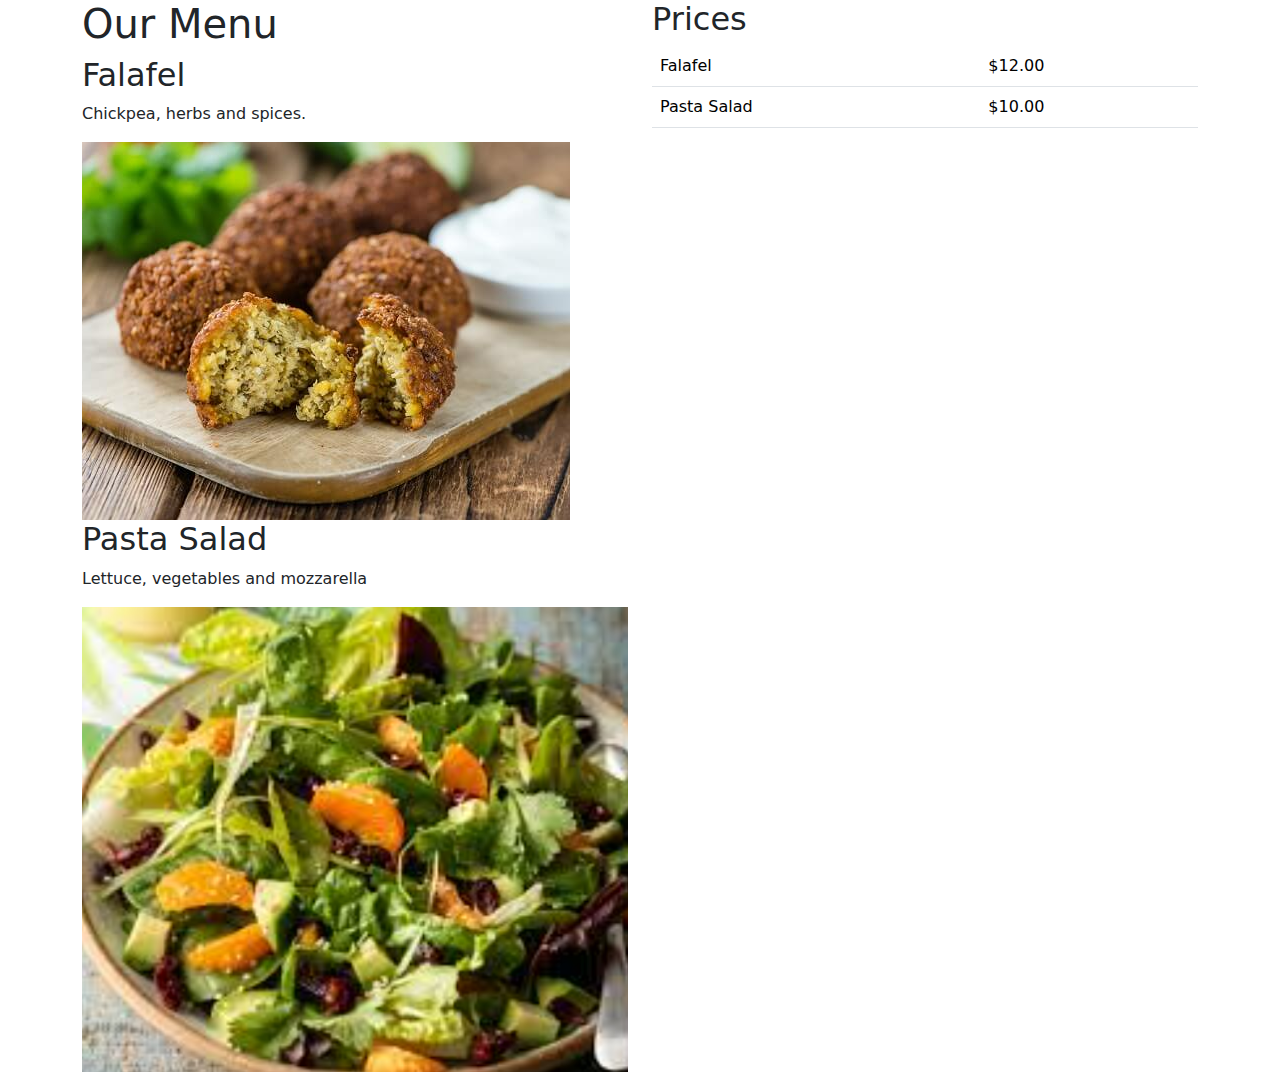
==== Bootstrap/index.html @ 8cad1a7d "bootstrap" ====
<!DOCTYPE html>
<html>
    <head>
        <title>My Website</title>
        <link href="https://cdn.jsdelivr.net/npm/bootstrap@5.1.3/dist/css/bootstrap.min.css" rel="stylesheet">
    </head>

    <body>
        
       <div class="container">
            <div class="row">
                <div class="col-12 col-lg-6"> 
                    <h1>Our Menu</h1>
                    <h2>Falafel</h2>
                    <p>Chickpea, herbs and spices.</p>
                    <img src="falafel.png" class="img-fluid"/>
                    <h2>Pasta Salad</h2>
                    <p>Lettuce, vegetables and mozzarella</p>
                    <img src="salad.png" class="img-fluid"/>
                </div>
                <div class="col-12 col-lg-6">
                    <h2>Prices</h2>
                    <table class="table">
                        <tr>
                            <td>Falafel</td>
                            <td>$12.00</td>
                        </tr>
                        <tr>
                            <td>Pasta Salad</td>
                            <td>$10.00</td>
                        </tr>
                    </table>
                </div>
            </div>
       </div>
        <script src="https://cdn.jsdelivr.net/npm/bootstrap@5.1.3/dist/js/bootstrap.min.js"></script>
    </body>
</html>
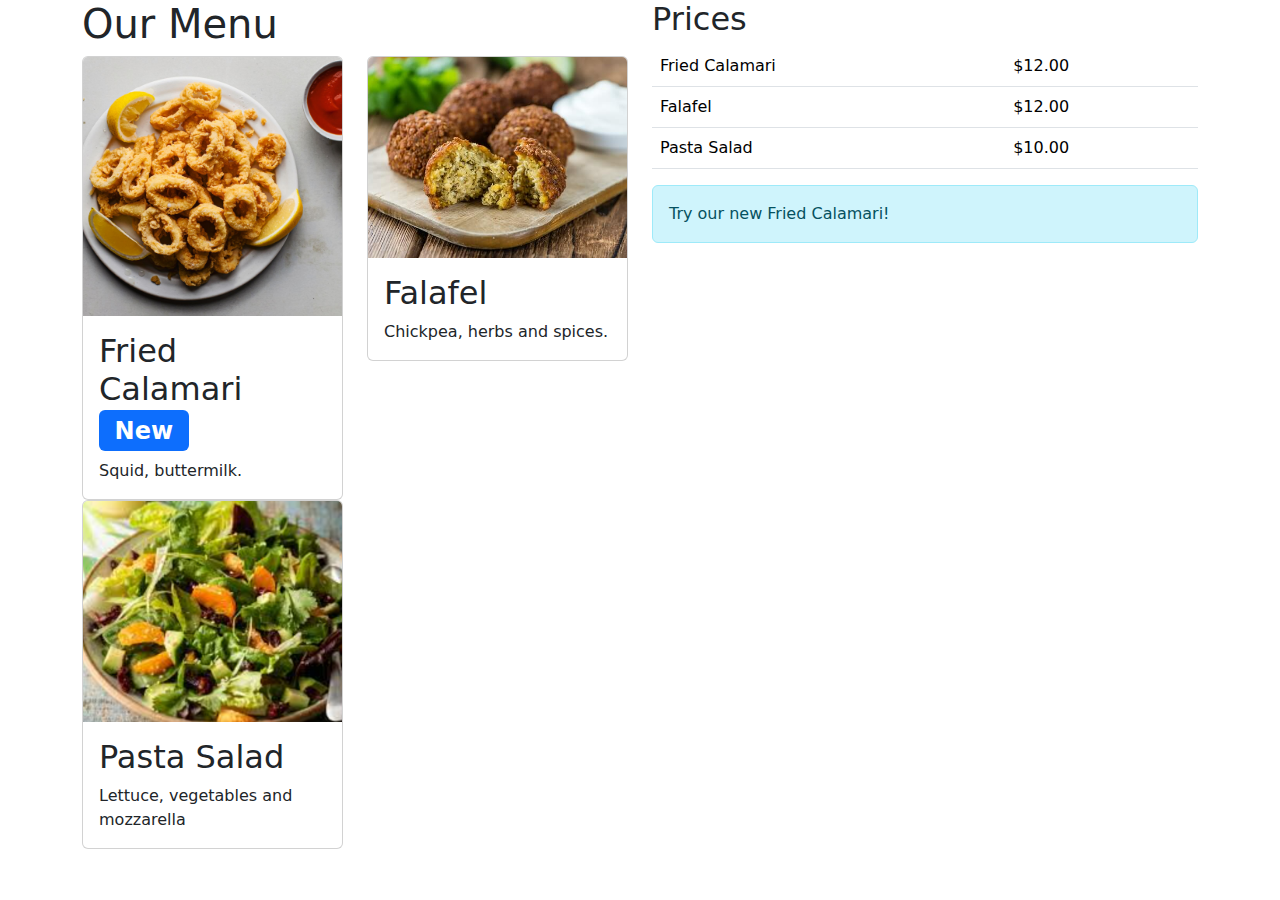
==== commit 0e9e104b: "little lemon website updated with cards!" ====
--- a/Bootstrap/index.html
+++ b/Bootstrap/index.html
@@ -11,16 +11,49 @@
             <div class="row">
                 <div class="col-12 col-lg-6"> 
                     <h1>Our Menu</h1>
-                    <h2>Falafel</h2>
-                    <p>Chickpea, herbs and spices.</p>
-                    <img src="falafel.png" class="img-fluid"/>
-                    <h2>Pasta Salad</h2>
-                    <p>Lettuce, vegetables and mozzarella</p>
-                    <img src="salad.png" class="img-fluid"/>
+                    <div class="row">
+                        <div class="col-12 col-lg-6">
+                            <div class="card">
+                                <img src="calamari.jpg" class="card-img-top"/>
+                                <div class="card-body">
+                                    <h2 class="card-title">Fried Calamari<span class="badge bg-primary">New</span></h2>
+                                    <p class="card-text">Squid, buttermilk.</p>
+                                </div>
+                            </div>
+                        </div>
+                        <div class="col-12 col-lg-6">
+                            <div class="card">
+                                <img src="falafel.png" class="card-img-top"/>    
+                                <div class="card-body">
+                                    <h2 class="card-title">Falafel</h2>
+                                    <p class="card-text">Chickpea, herbs and spices.</p>
+                                </div>                           
+                            </div>
+                        </div>
+                        <div class="col-12 col-lg-6">
+                            <div class="card">
+                                <img src="salad.png" class="card-img-top"/>
+                                <div class="card-body">
+                                    <h2 class="card-title">Pasta Salad</h2>
+                                    <p class="card-text">Lettuce, vegetables and mozzarella</p>
+                                </div>                            
+                            </div>
+                        </div>
+                    </div>
+
+
+
+
+
+
                 </div>
                 <div class="col-12 col-lg-6">
                     <h2>Prices</h2>
                     <table class="table">
+                        <tr>
+                            <td>Fried Calamari</td>
+                            <td>$12.00</td>
+                        </tr>
                         <tr>
                             <td>Falafel</td>
                             <td>$12.00</td>
@@ -30,6 +63,9 @@
                             <td>$10.00</td>
                         </tr>
                     </table>
+                    <div class="alert alert-info" role="alert">
+                        Try our new Fried Calamari!
+                    </div>
                 </div>
             </div>
        </div>
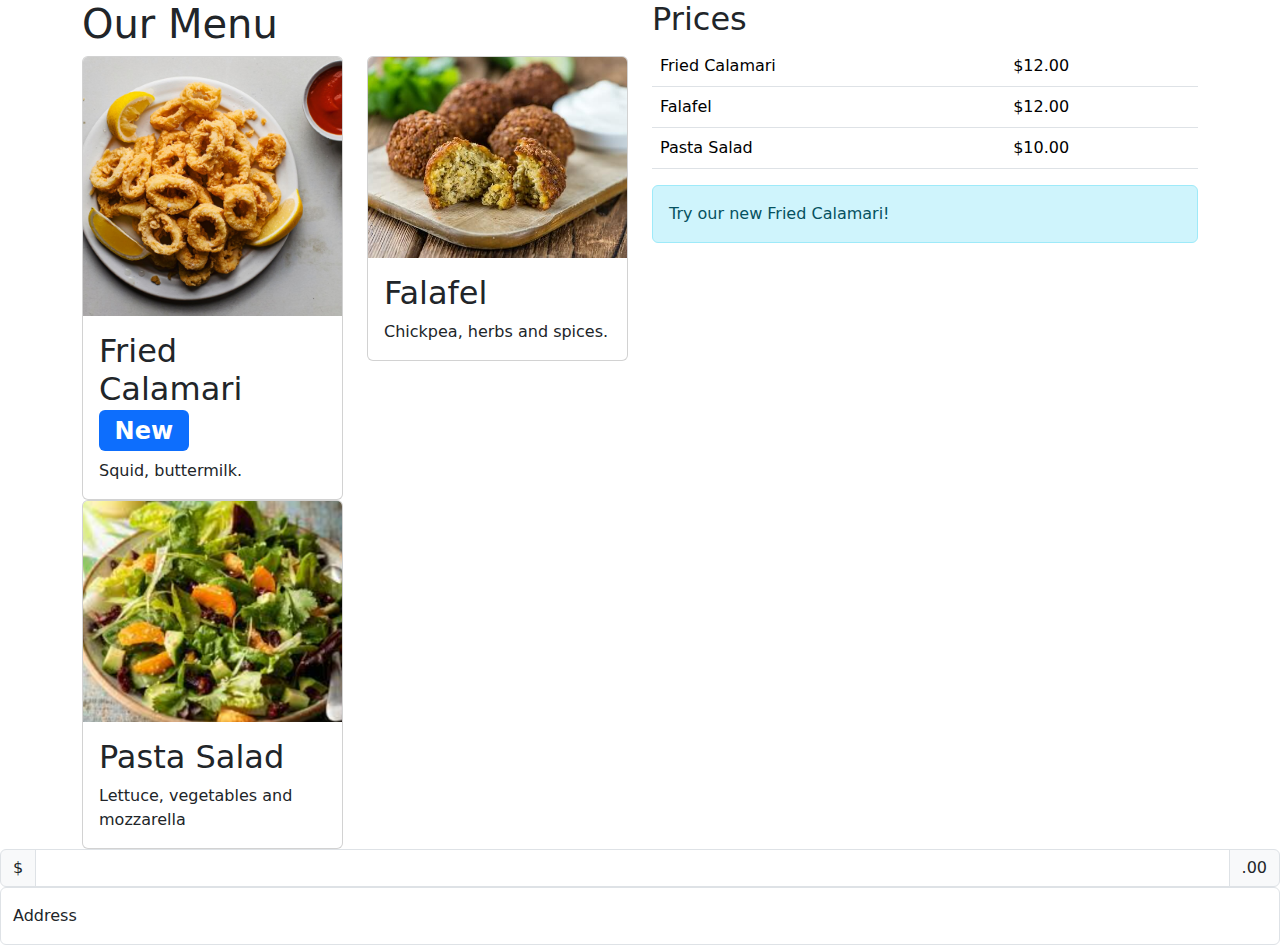
==== commit 79cb1533: "new updates" ====
--- a/Bootstrap/index.html
+++ b/Bootstrap/index.html
@@ -69,6 +69,19 @@
                 </div>
             </div>
        </div>
+
+
+       <div class="input-group">
+        <span class="input-group-text">$</span>
+        <input type="text" class="form-control">
+        <span class="input-group-text">.00</span>
+      </div>
+      <div class="form-floating">
+        <input type="email" class="form-control" id="addressInput" placeholder="Address">
+        <label for="addressInput">Address</label>
+      </div>
+
+
         <script src="https://cdn.jsdelivr.net/npm/bootstrap@5.1.3/dist/js/bootstrap.min.js"></script>
     </body>
 </html>